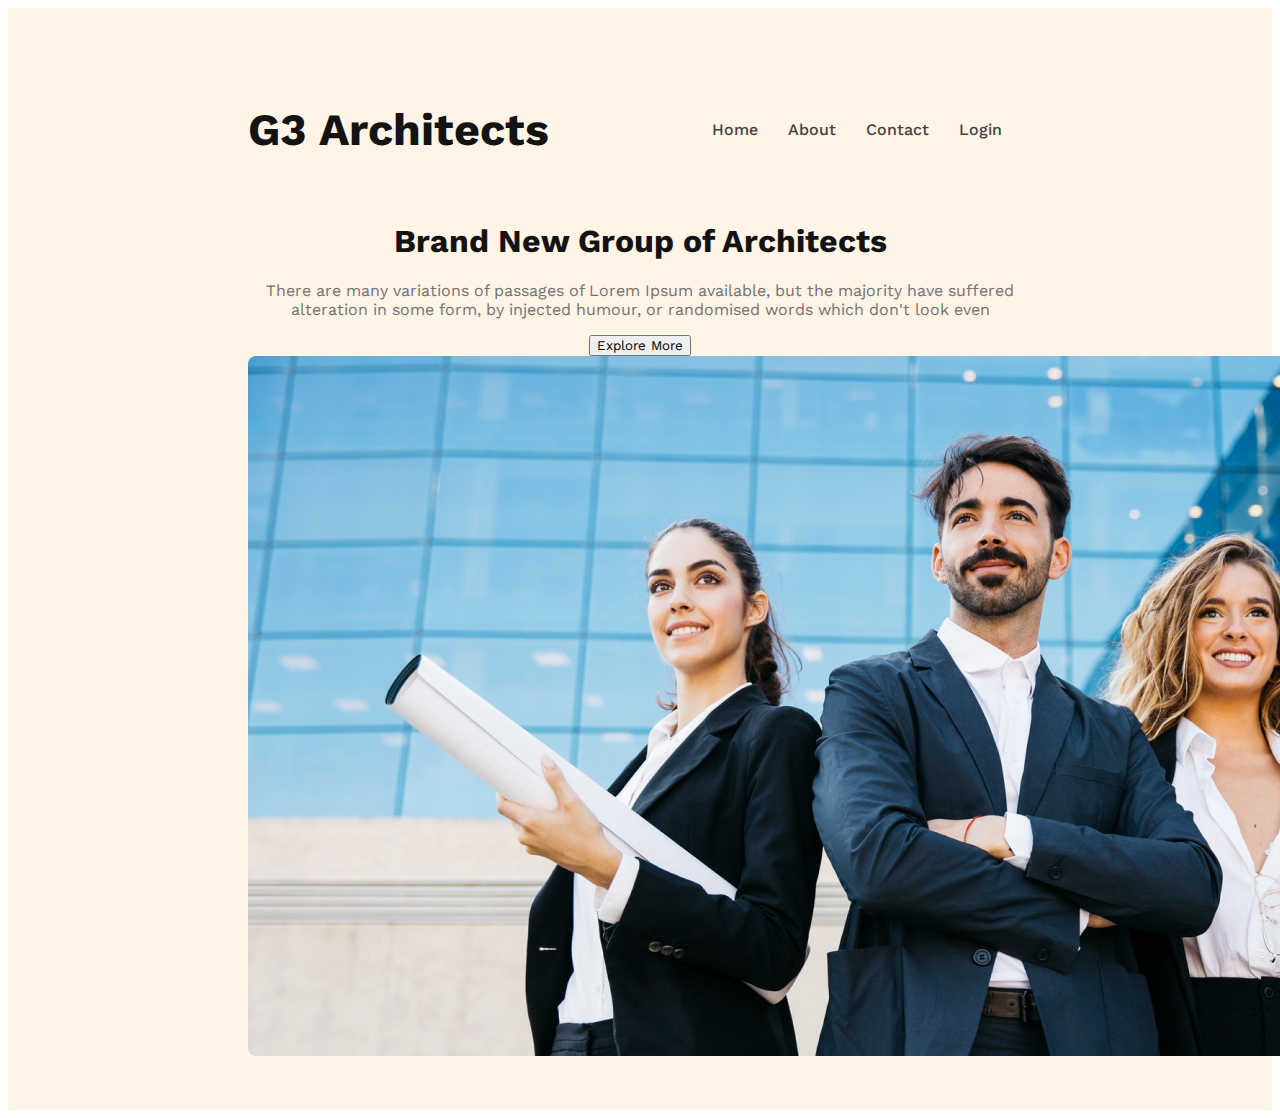
==== reponse.html @ 01027460 "banner section added" ====
<!DOCTYPE html>
<html lang="en">
<head>
    <meta charset="UTF-8">
    <meta name="viewport" content="width=device-width, initial-scale=1.0">
    <title>G3 Architects</title>
    <link rel="stylesheet" href="response.css">
</head>
<body>
    <header>
        <nav>
            <h3 class="nav-title" >G3 Architects</h3>
            <ul>
                <li><a href="">Home</a></li>
                <li><a href="">About</a></li>
                <li><a href="">Contact</a></li>
                <li><a href="">Login</a></li>
            </ul>
        </nav>
        <div class="banner">
            <div class="banner-content"><h1 class="banner-title" >Brand New Group of Architects</h1>
                <p class="banner-description">
                    There are many variations of passages of Lorem Ipsum available, but the majority have suffered alteration in some form, by injected humour, or randomised words which don't look even</p>
                    <button class="btn-praimary">Explore More</button>
            </div>
            <img src="images/banner.png" alt="">
        </div>
    </header>
    <main>

    </main>
    <footer>

    </footer>
</body>
</html>
---- response.css ----
@import url('https://fonts.googleapis.com/css2?family=Work+Sans:wght@400;600;800&display=swap');

*{
    font-family:'Work Sans', sans-serif;
}

/* header related */

header{
    background: rgba(255, 144, 14, 0.10);
    padding: 50px 240px;
}
nav{
    display: flex;
    justify-content: space-between;
    align-items: center;
}
.nav-title{
    font-size: 2.8rem;
    font-weight: 700;
    color: #131313;
}
nav > ul{
    display: flex;
}
nav li{
    list-style: none;
    margin-right: 30px;
    font-weight: 500;
    font-size: 1rem;
}
nav a{
    text-decoration: none;
    color: #424242;
}

/* banner styles */

.banner-content{
    max-width: 800px;
    text-align: center;
    margin: 0 auto;
}
.banner-title{
    font-size: 2rem;
    font-weight: 700;
    color: #131313;
}
.banner-description{
    color: #727272;
}
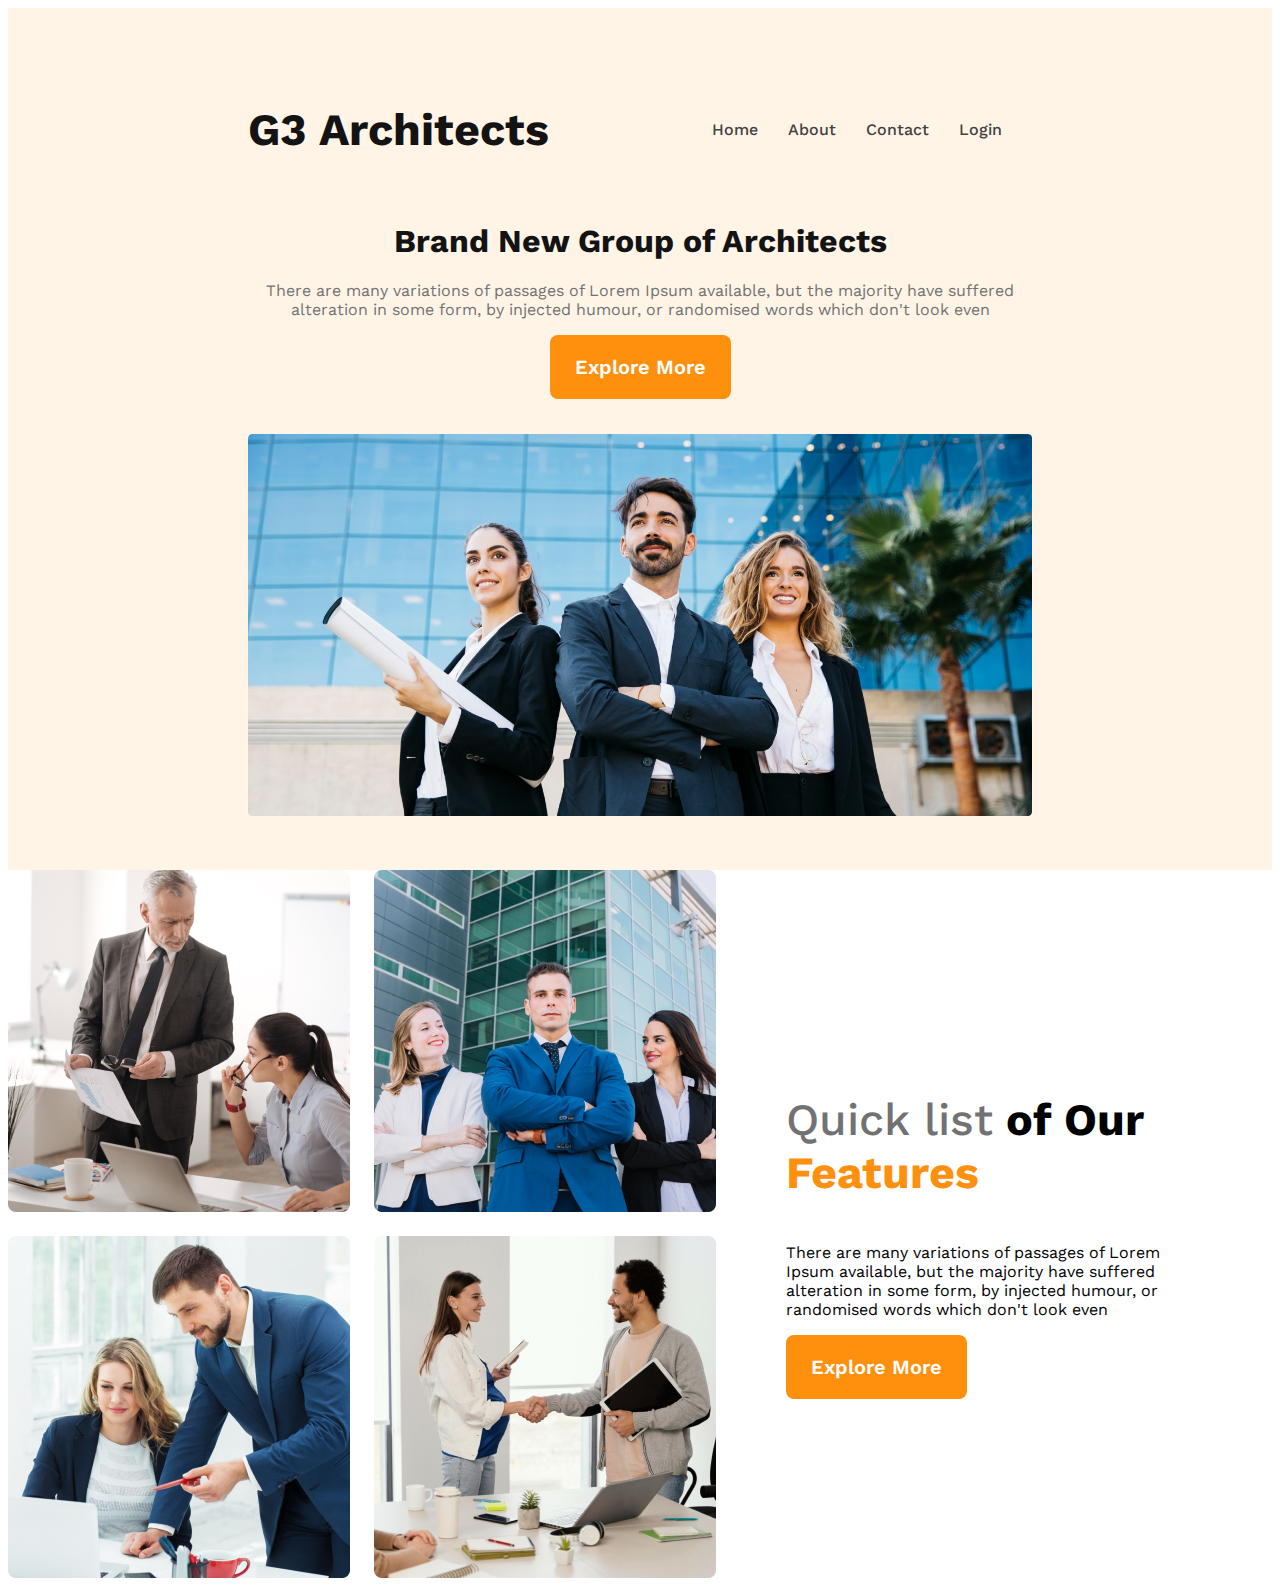
==== commit 6246d5d7: "feature section are added" ====
--- a/reponse.html
+++ b/reponse.html
@@ -27,7 +27,19 @@
         </div>
     </header>
     <main>
-
+        <section class="team-container" >
+            <div class="team-img-container" >
+                 <img src="images/team1.png" alt="">
+                 <img src="images/team2.png" alt="">
+                 <img src="images/team3.png" alt="">
+                 <img src="images/team4.png" alt="">
+            </div>
+            <div class="team-content" >
+                <h3 class="team-title" ><span class="quick">Quick list</span> <span>of Our</span> <span class="text-fet" >Features</span></h3>
+                <p class="team-description" >There are many variations of passages of Lorem Ipsum available, but the majority have suffered alteration in some form, by injected humour, or randomised words which don't look even</p>
+                <button class="btn-praimary" >Explore More</button>
+            </div>
+        </section>
     </main>
     <footer>
 
--- a/response.css
+++ b/response.css
@@ -2,6 +2,17 @@
 
 *{
     font-family:'Work Sans', sans-serif;
+}
+
+.btn-praimary{
+    border-radius: 8px;
+    color: #FFF;
+    font-size: 1.25rem;
+    font-weight: 600;
+    background: #FF900E;
+    padding: 20px 25px;
+    cursor: pointer;
+    border: 0;
 }
 
 /* header related */
@@ -48,4 +59,62 @@
 }
 .banner-description{
     color: #727272;
+}
+.banner img{
+    margin-top: 35px;
+    width: 100%;
+}
+
+@media screen and (max-width:576px) {
+    header{
+        padding: 20px;
+    }
+    nav{
+        flex-direction: column;
+    }
+}
+
+@media screen and (min-width: 576px;) and (max-width:960px) {
+    header{
+        padding: 50px;
+    }
+    nav{
+        flex-direction: column;
+    }
+}
+
+
+main{
+    max-width: 1440px;
+    margin: 0 auto;
+}
+
+.team-container{
+    display: flex;
+    align-items: center;
+}
+
+.team-img-container{
+    display: grid;
+    grid-template-columns: repeat(2, 1fr);
+    gap: 1.5rem;
+}
+
+.team-content{
+    padding-left: 70px;
+    padding-right: 70px;
+}
+
+.team-title{
+    font-size: 2.8rem;
+}
+
+.team-title .quick{
+    color: #727272;
+    font-weight: 500;
+}
+
+.text-fet{
+    color: #FF900E;
+    font-weight: 700;
 }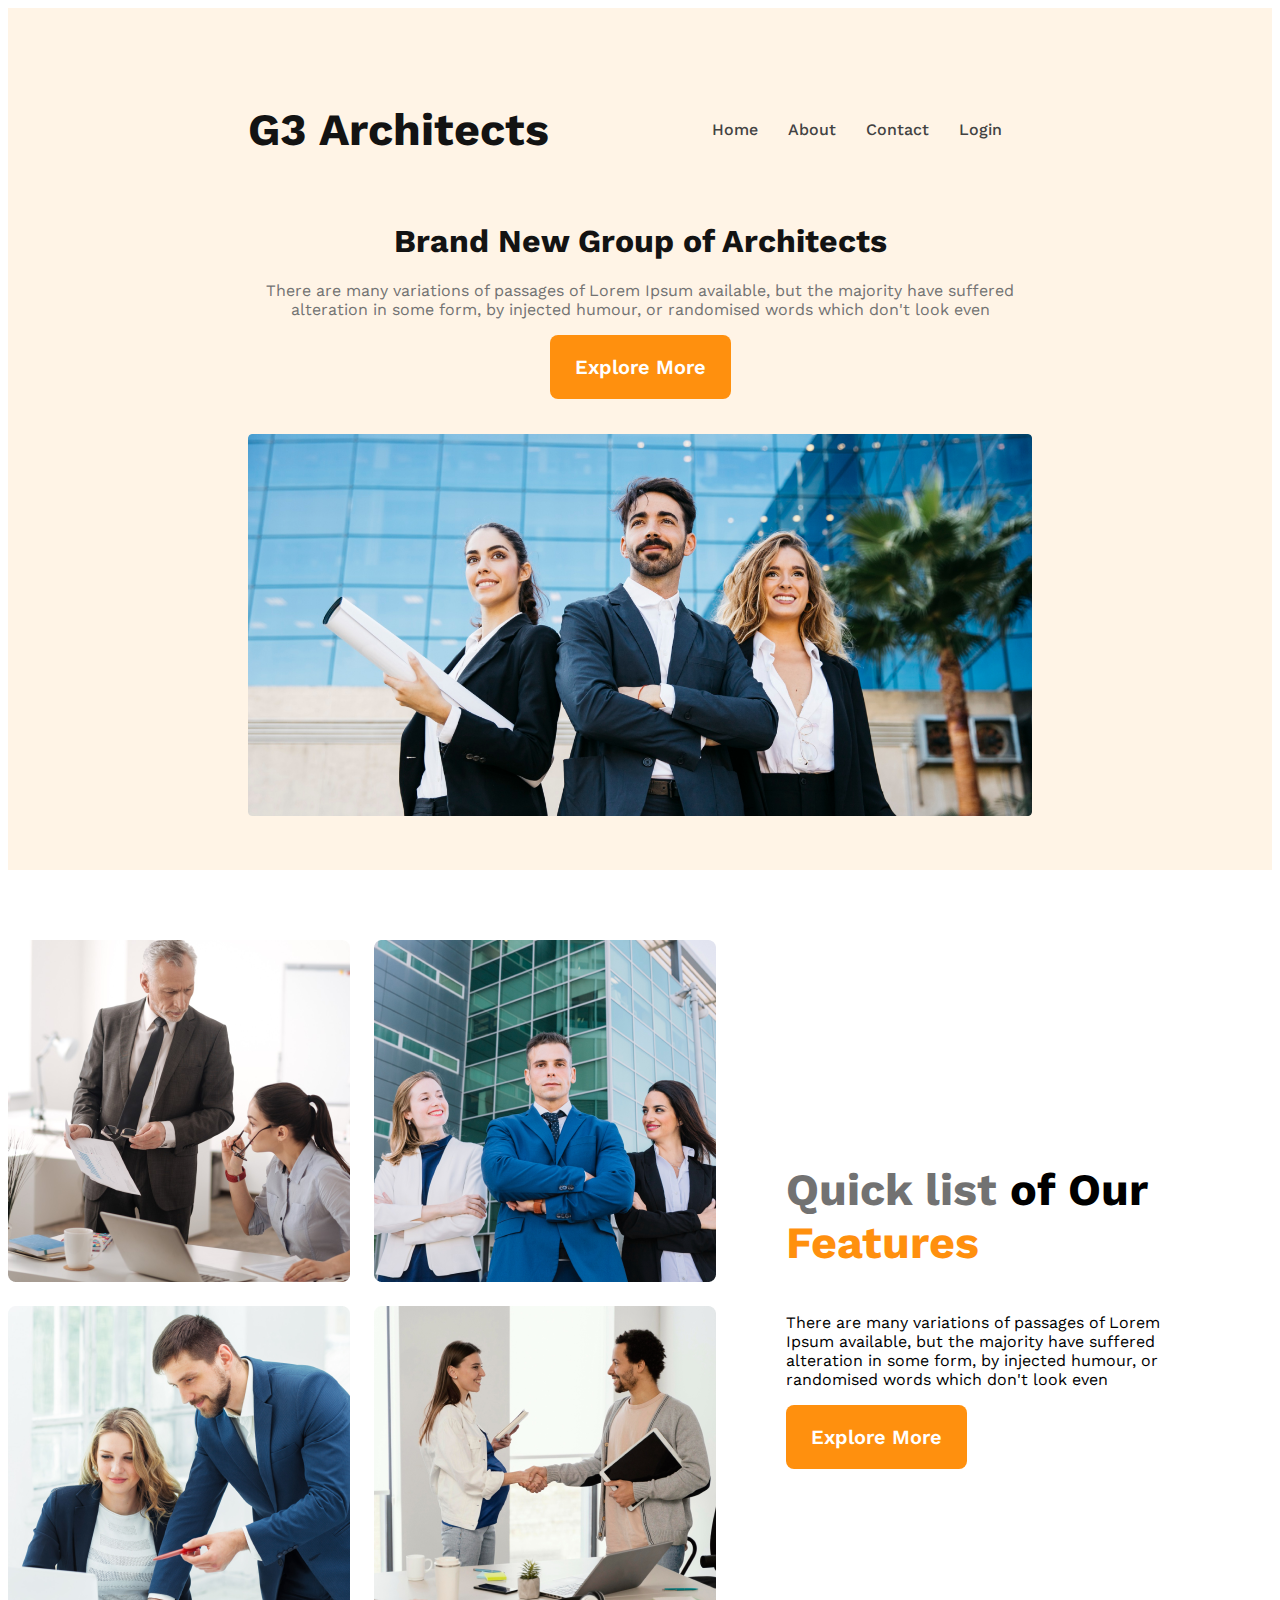
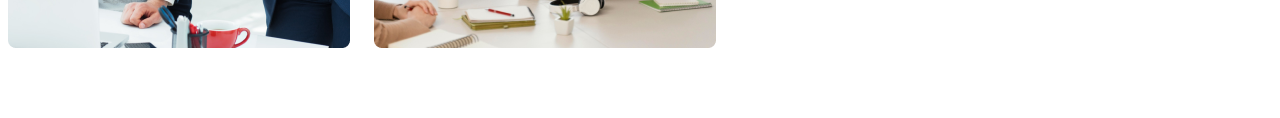
==== commit 3c21f743: "finished team section responsive" ====
--- a/reponse.html
+++ b/reponse.html
@@ -19,7 +19,7 @@
         </nav>
         <div class="banner">
             <div class="banner-content"><h1 class="banner-title" >Brand New Group of Architects</h1>
-                <p class="banner-description">
+                <p class="text-light">
                     There are many variations of passages of Lorem Ipsum available, but the majority have suffered alteration in some form, by injected humour, or randomised words which don't look even</p>
                     <button class="btn-praimary">Explore More</button>
             </div>
@@ -35,7 +35,7 @@
                  <img src="images/team4.png" alt="">
             </div>
             <div class="team-content" >
-                <h3 class="team-title" ><span class="quick">Quick list</span> <span>of Our</span> <span class="text-fet" >Features</span></h3>
+                <h3 class="team-title" ><span class="quick-list text-light">Quick list</span> <span>of Our</span> <span class="text-fet" >Features</span></h3>
                 <p class="team-description" >There are many variations of passages of Lorem Ipsum available, but the majority have suffered alteration in some form, by injected humour, or randomised words which don't look even</p>
                 <button class="btn-praimary" >Explore More</button>
             </div>
--- a/response.css
+++ b/response.css
@@ -13,6 +13,9 @@
     padding: 20px 25px;
     cursor: pointer;
     border: 0;
+}
+.text-light{
+    color: #727272;
 }
 
 /* header related */
@@ -57,36 +60,13 @@
     font-weight: 700;
     color: #131313;
 }
-.banner-description{
-    color: #727272;
-}
 .banner img{
     margin-top: 35px;
     width: 100%;
 }
-
-@media screen and (max-width:576px) {
-    header{
-        padding: 20px;
-    }
-    nav{
-        flex-direction: column;
-    }
-}
-
-@media screen and (min-width: 576px;) and (max-width:960px) {
-    header{
-        padding: 50px;
-    }
-    nav{
-        flex-direction: column;
-    }
-}
-
-
 main{
     max-width: 1440px;
-    margin: 0 auto;
+    margin: 70px auto;
 }
 
 .team-container{
@@ -110,11 +90,37 @@
 }
 
 .team-title .quick{
-    color: #727272;
     font-weight: 500;
 }
 
 .text-fet{
     color: #FF900E;
     font-weight: 700;
+}
+
+
+@media screen and (max-width:576px) {
+    header{
+        padding: 20px;
+    }
+    nav, .team-container
+    {
+        flex-direction: column;
+    }
+    .team-img-container{
+        grid-template-columns: 1fr;
+    }
+    .team-content{
+        padding-left: 20px;
+        padding-right: 20px;
+    }
+}
+
+@media screen and (min-width: 576px;) and (max-width:960px) {
+    header{
+        padding: 50px;
+    }
+    nav, .team-content{
+        flex-direction: column;
+    }
 }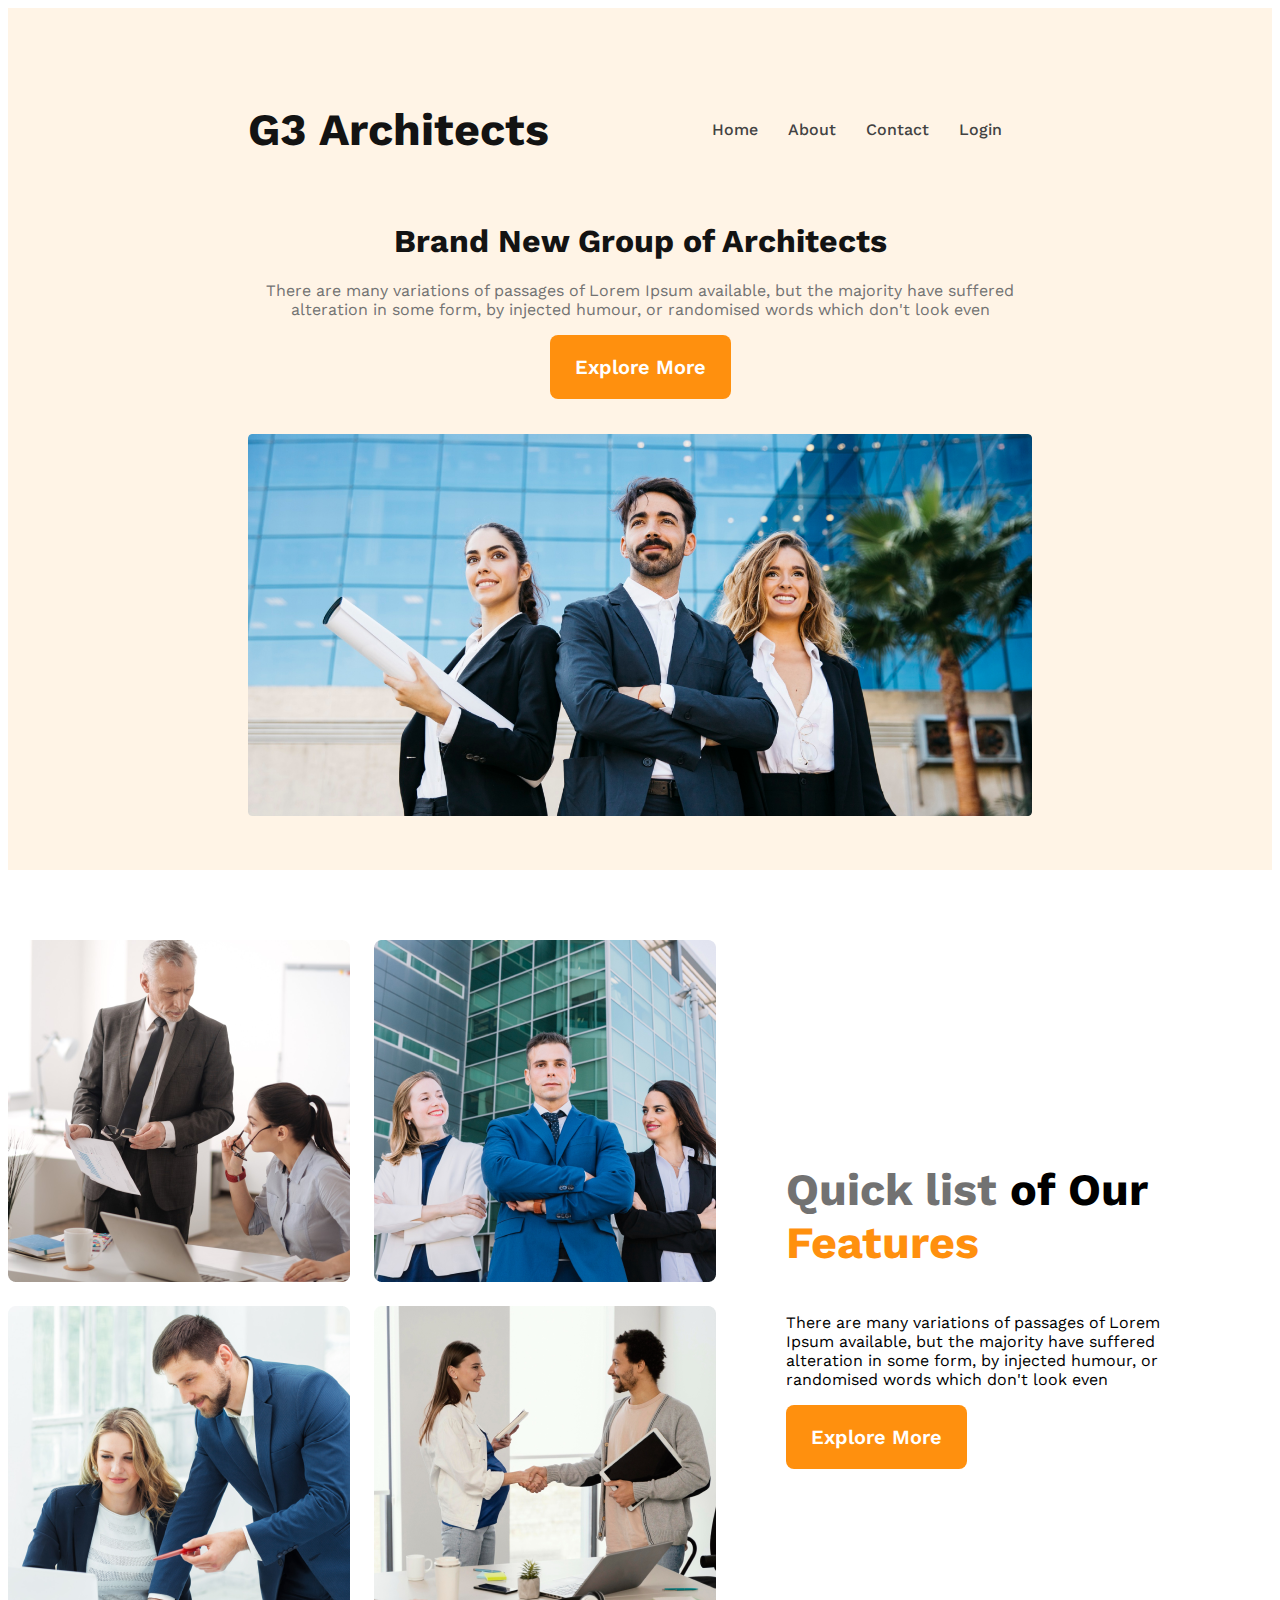
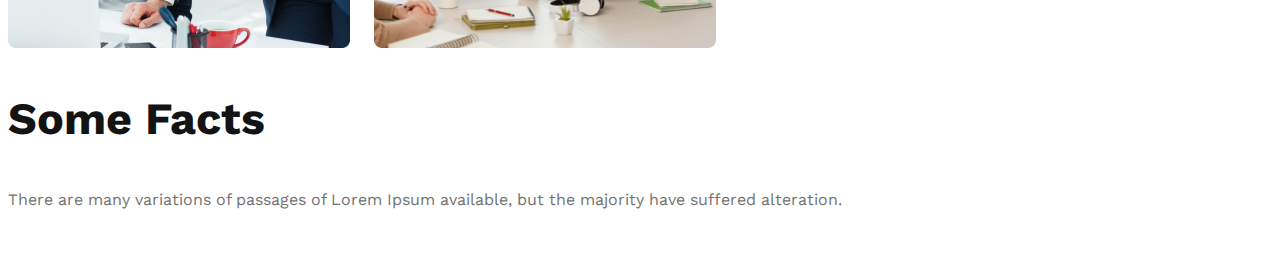
==== commit 432818ff: "started shared css" ====
--- a/reponse.html
+++ b/reponse.html
@@ -9,7 +9,7 @@
 <body>
     <header>
         <nav>
-            <h3 class="nav-title" >G3 Architects</h3>
+            <h3 class="section-title" >G3 Architects</h3>
             <ul>
                 <li><a href="">Home</a></li>
                 <li><a href="">About</a></li>
@@ -40,6 +40,16 @@
                 <button class="btn-praimary" >Explore More</button>
             </div>
         </section>
+
+        <section class="features">
+
+        </section>
+
+        <section class="facts">
+            <h3 class="section-title">Some Facts</h3>
+            <p class="text-light">There are many variations of passages of Lorem Ipsum available, but the majority have suffered alteration.</p>
+
+        </section>
     </main>
     <footer>
 
--- a/response.css
+++ b/response.css
@@ -18,6 +18,12 @@
     color: #727272;
 }
 
+.section-title{
+    font-size: 2.8rem;
+    font-weight: 700;
+    color: #131313;
+}
+
 /* header related */
 
 header{
@@ -28,11 +34,6 @@
     display: flex;
     justify-content: space-between;
     align-items: center;
-}
-.nav-title{
-    font-size: 2.8rem;
-    font-weight: 700;
-    color: #131313;
 }
 nav > ul{
     display: flex;
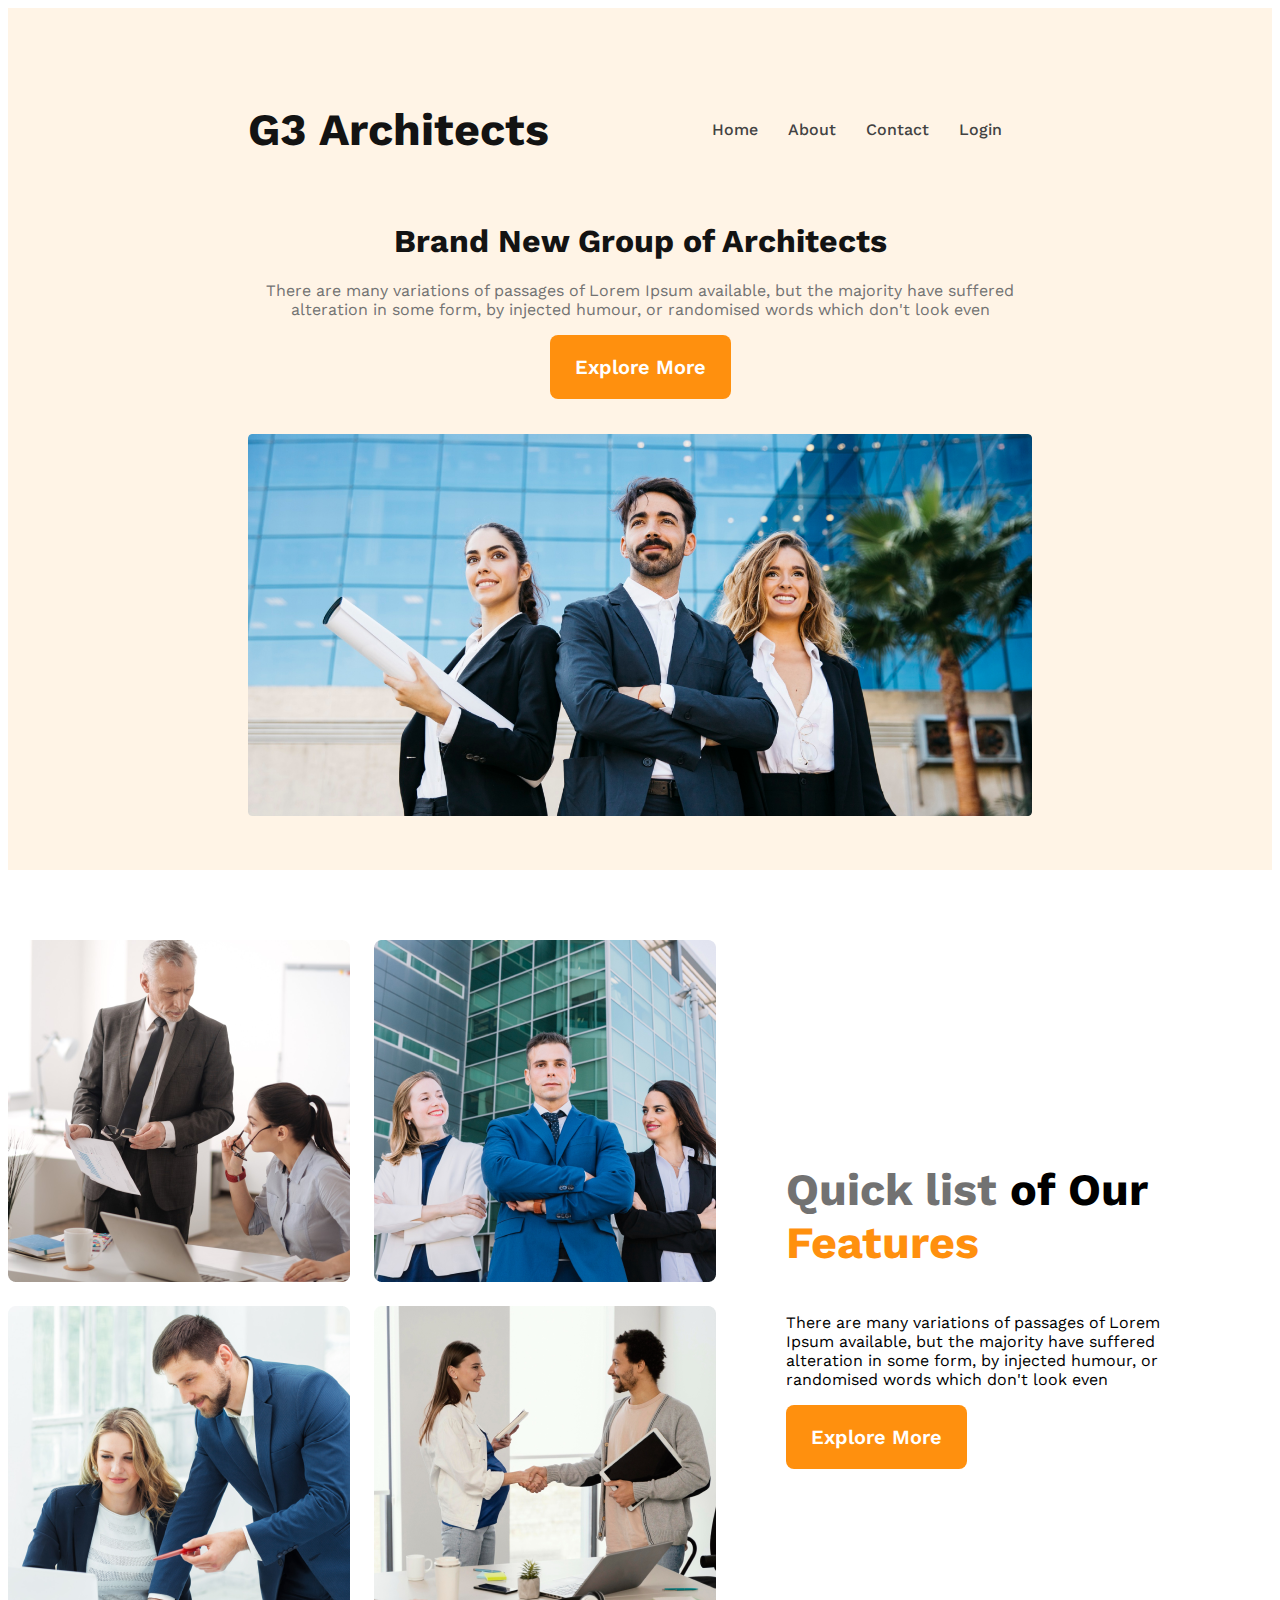
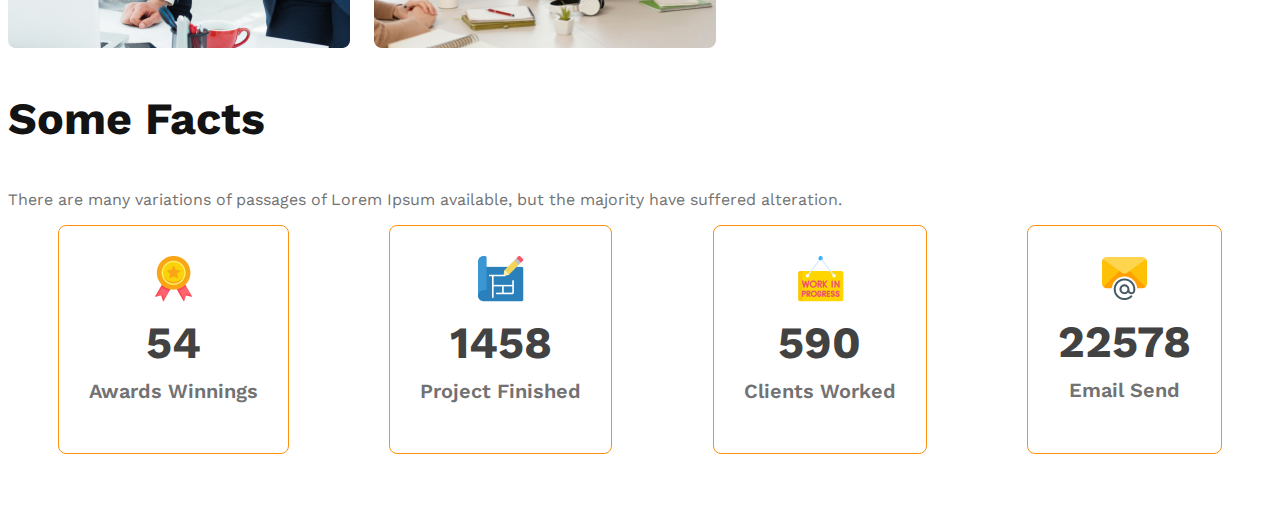
==== commit e11d4e8d: "fact content are finshed" ====
--- a/reponse.html
+++ b/reponse.html
@@ -48,7 +48,28 @@
         <section class="facts">
             <h3 class="section-title">Some Facts</h3>
             <p class="text-light">There are many variations of passages of Lorem Ipsum available, but the majority have suffered alteration.</p>
-
+            <div class="facts-card-container">
+                <div class="card">
+                    <img src="images/icons/ribon.png" alt="">
+                    <h2 class="card-stats">54</h2>
+                    <p class="card-title text-light">Awards Winnings</p>
+                </div>
+                <div class="card">
+                    <img src="images/icons/projects.png" alt="">
+                    <h2 class="card-stats">1458</h2>
+                    <p class="card-title text-light">Project Finished</p>
+                </div>
+                <div class="card">
+                    <img src="images/icons/customers.png" alt="">
+                    <h2 class="card-stats">590</h2>
+                    <p class="card-title text-light">Clients Worked</p>
+                </div>
+                <div class="card">
+                    <img src="images/icons/email.png" alt="">
+                    <h2 class="card-stats">22578</h2>
+                    <p class="card-title text-light">Email Send</p>
+                </div>
+            </div>
         </section>
     </main>
     <footer>
--- a/response.css
+++ b/response.css
@@ -98,7 +98,28 @@
     color: #FF900E;
     font-weight: 700;
 }
+.facts-card-container{
+    display: flex;
+    justify-content: space-around;
+}
+.facts-card-container .card{
+    border-radius: 8px;
+    border: 1px solid #FF900E;
+    text-align: center;
+    padding: 30px;
+}
+.facts-card-container .card-title{
+    font-weight: 600;
+    font-size: 1.25rem;
+    margin-top: 5px;
+}
 
+.facts-card-container .card-stats{
+    font-size: 2.8rem;
+    color: #424242;
+    margin-top: 10px;
+    margin-bottom: 10px;
+}
 
 @media screen and (max-width:576px) {
     header{
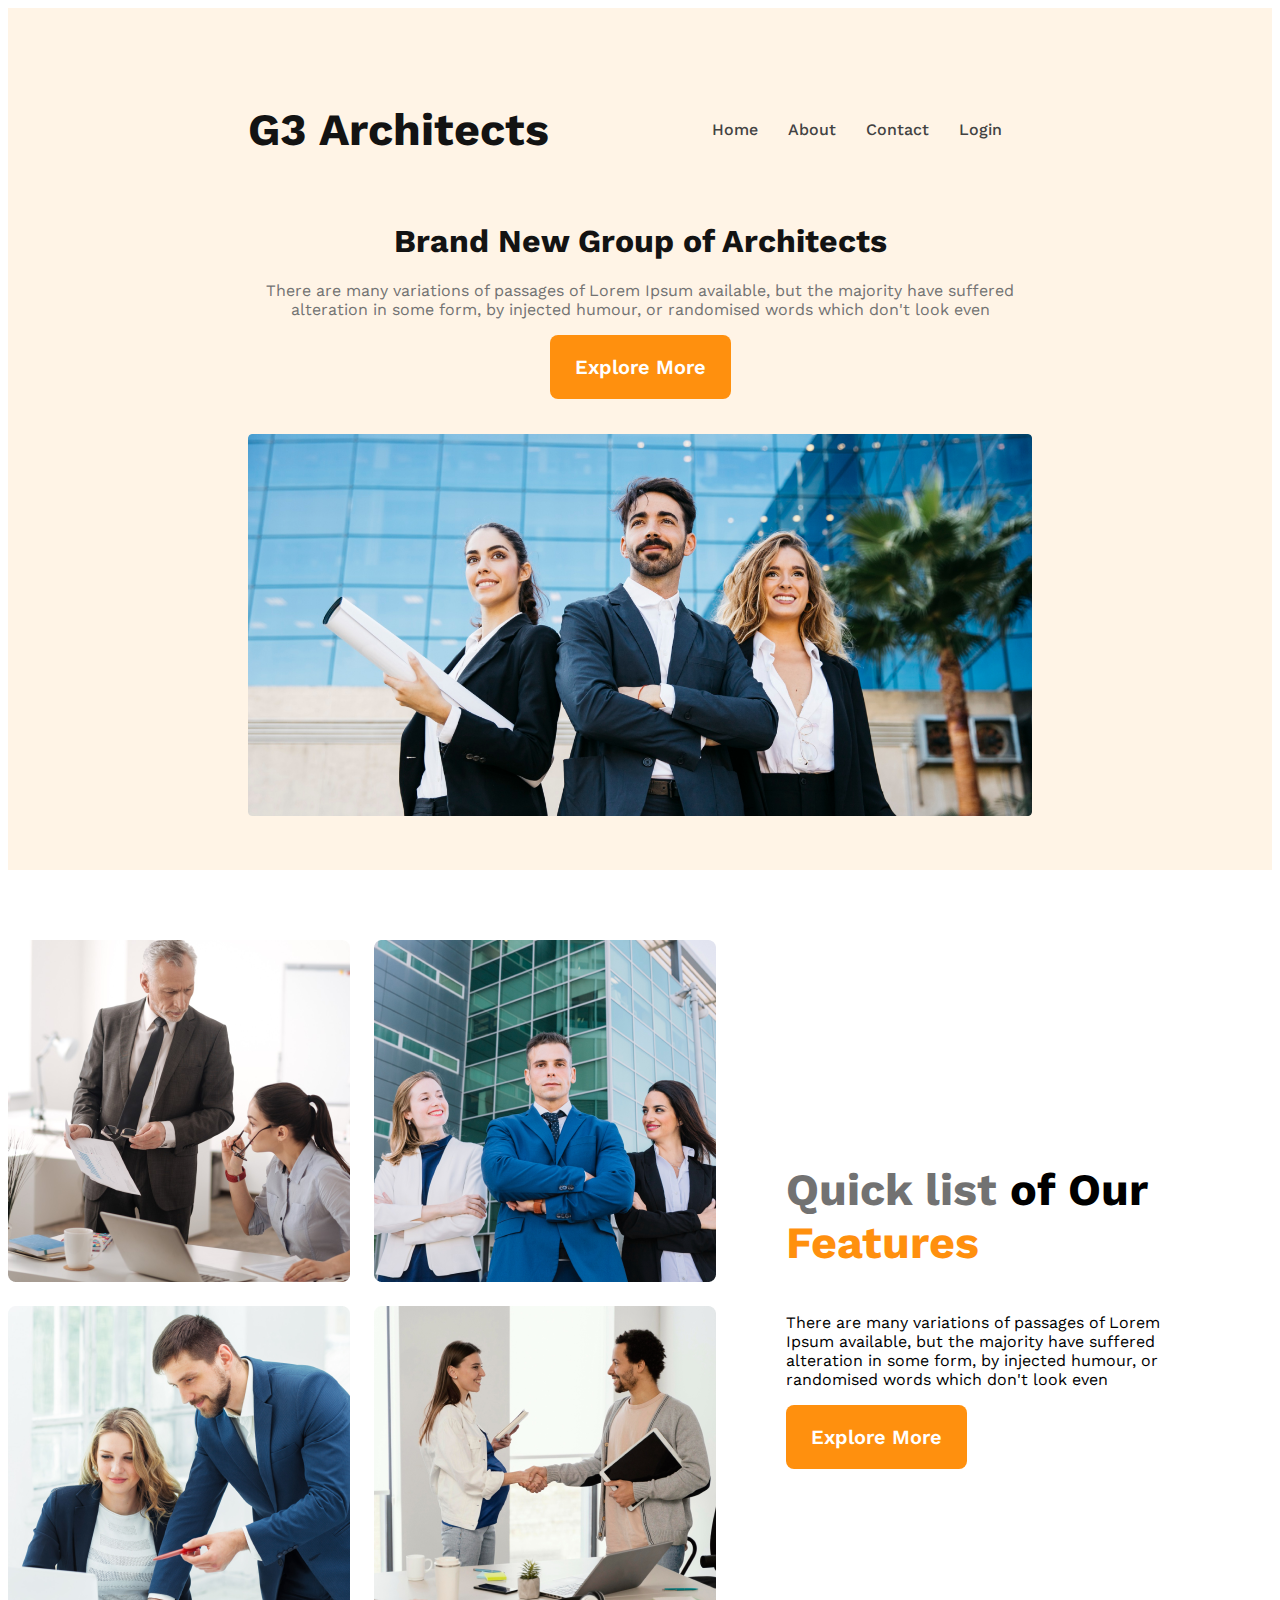
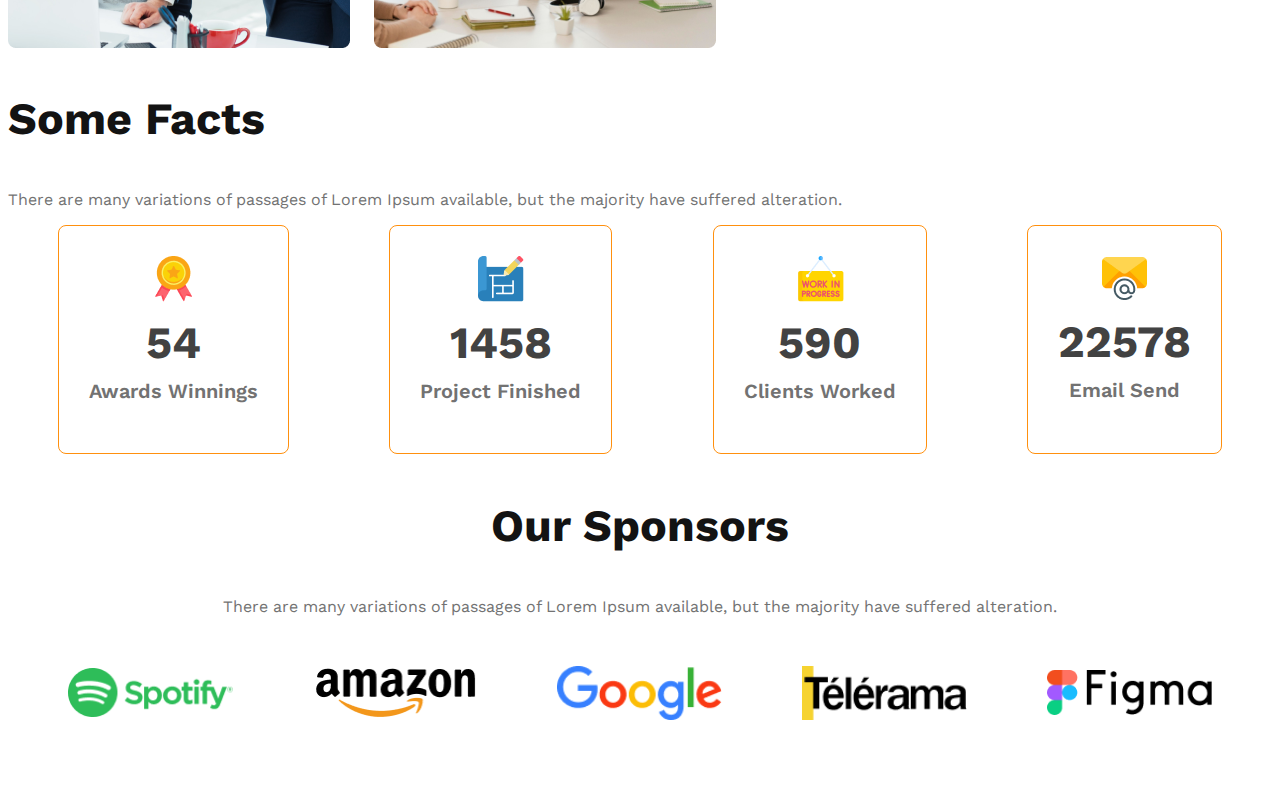
==== commit b304882d: "added sponsors section" ====
--- a/reponse.html
+++ b/reponse.html
@@ -71,6 +71,18 @@
                 </div>
             </div>
         </section>
+
+        <section class="sponsors">
+            <h3 class="section-title">Our Sponsors</h3>
+            <p class="text-light">There are many variations of passages of Lorem Ipsum available, but the majority have suffered alteration.</p>
+            <div class="sponsors-img-container">
+                <img src="images/sponsors/spotify.png" alt="">
+                <img src="images/sponsors/amazon.png" alt="">
+                <img src="images/sponsors/google.png" alt="">
+                <img src="images/sponsors/telerama.png" alt="">
+                <img src="images/sponsors/figma.png" alt="">
+            </div>
+        </section>
     </main>
     <footer>
 
--- a/response.css
+++ b/response.css
@@ -121,20 +121,42 @@
     margin-bottom: 10px;
 }
 
+
+.sponsors{
+    text-align: center;
+}
+
+.sponsors-img-container{
+    margin-top: 50px;
+    display: flex;
+    justify-content: space-evenly;
+    align-items: center;
+    gap: 20px;
+}
+.sponsors-img-container img{
+    width: 165px;
+}
+
 @media screen and (max-width:576px) {
     header{
         padding: 20px;
     }
-    nav, .team-container
+    nav,
+     .team-container,
+     .facts-card-container,
+     .sponsors-img-container
     {
         flex-direction: column;
     }
     .team-img-container{
         grid-template-columns: 1fr;
     }
-    .team-content{
+    .team-content, .facts-card-container{
         padding-left: 20px;
         padding-right: 20px;
+    }
+    .facts-card-container{
+        gap: 20px;
     }
 }
 
@@ -142,7 +164,9 @@
     header{
         padding: 50px;
     }
-    nav, .team-content{
+    nav, .team-content,
+    .sponsors-img-container
+    {
         flex-direction: column;
     }
 }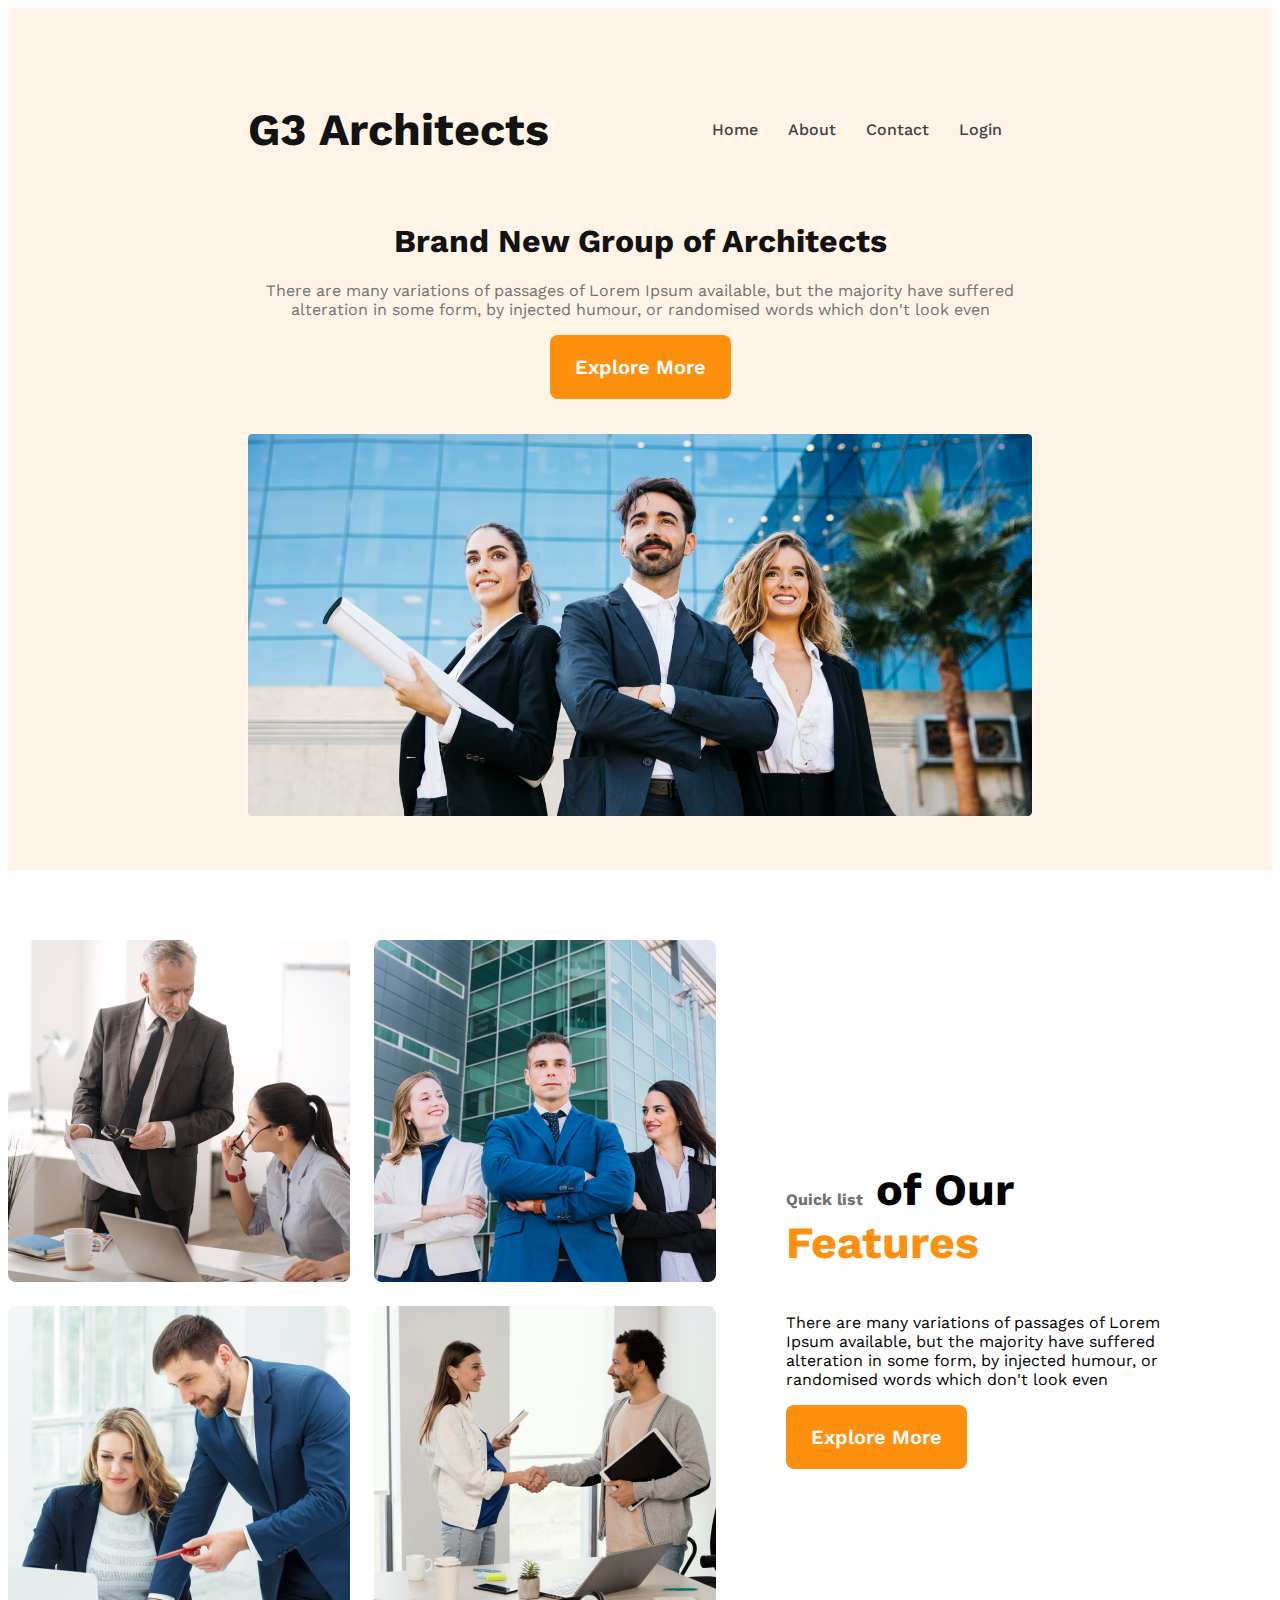
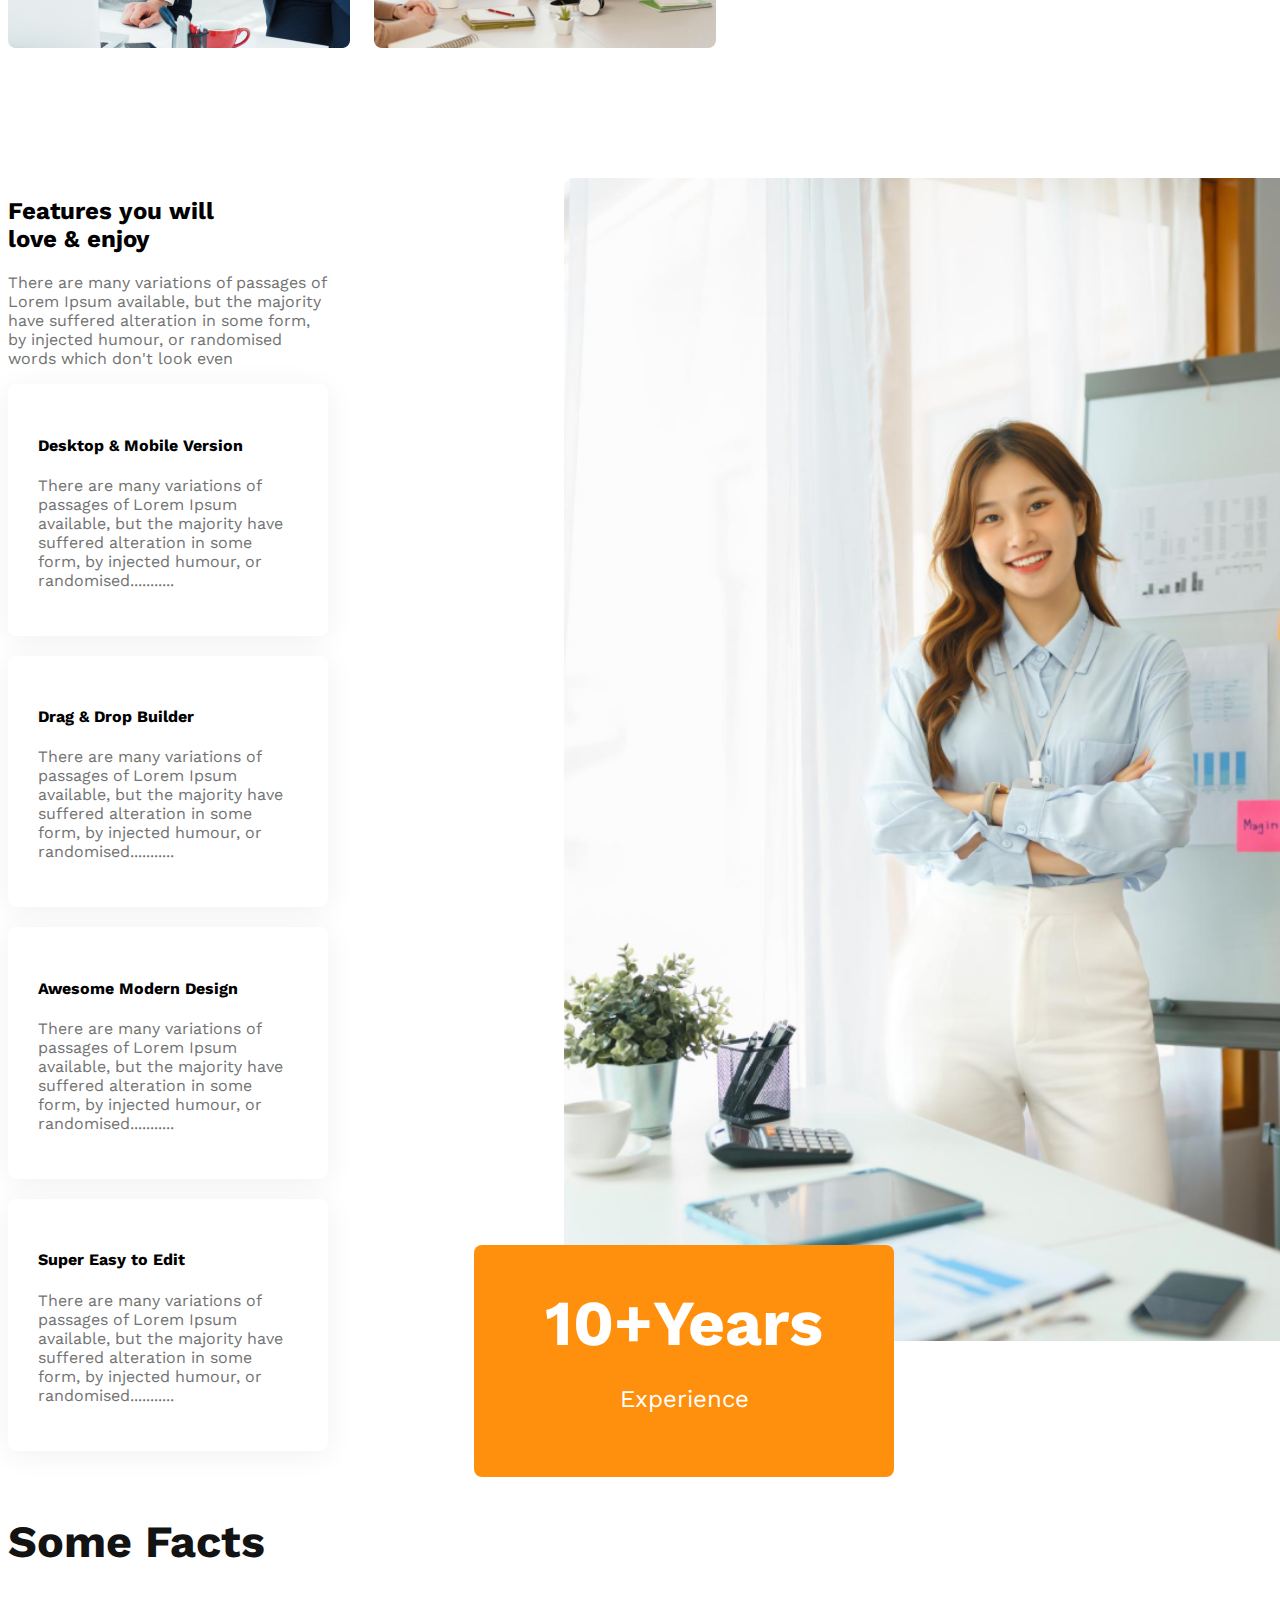
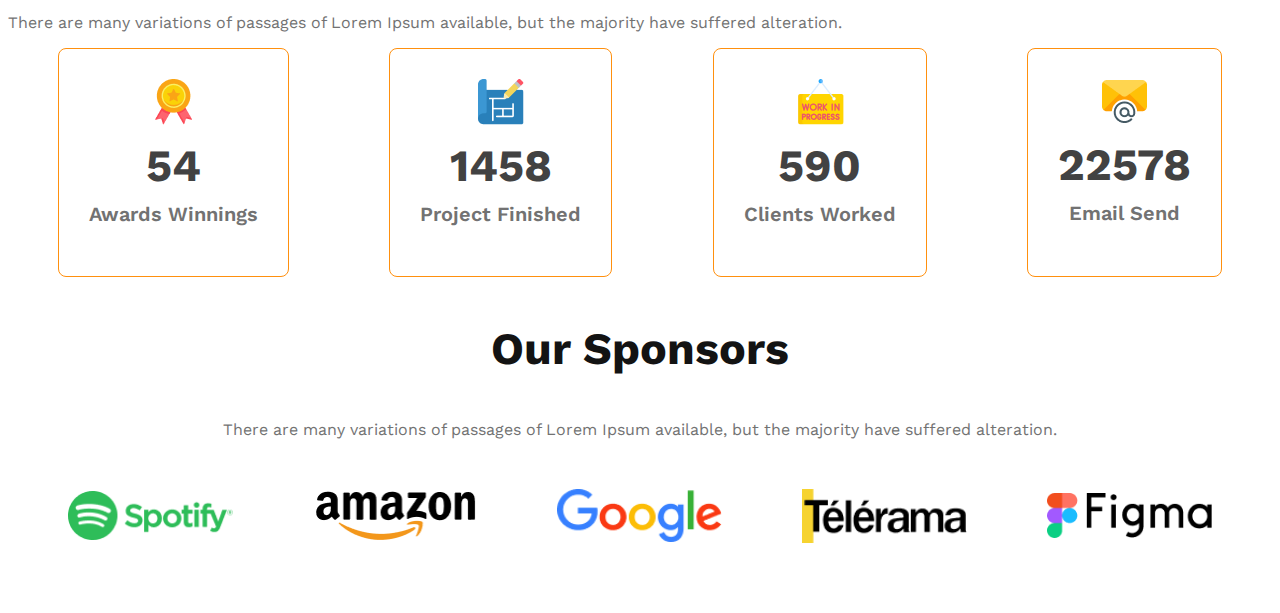
==== commit 5844991e: "make the features section responsive" ====
--- a/reponse.html
+++ b/reponse.html
@@ -42,7 +42,35 @@
         </section>
 
         <section class="features">
-
+            <div class="feature-section">
+                <h2 class="title">Features you will <br>love & enjoy</h2>
+                <p class="text-light">There are many variations of passages of Lorem Ipsum available, but the majority have suffered alteration in some form, by injected humour, or randomised words which don't look even</p>
+                <div class="card">
+                    <h4>Desktop & Mobile Version</h4>
+                    <p class="text-light">There are many variations of passages of Lorem Ipsum available, but the majority have suffered alteration in some form, by injected humour, or randomised...........</p>
+                </div>
+                <div class="card">
+                    <h4>Drag & Drop Builder</h4>
+                    <p class="text-light">There are many variations of passages of Lorem Ipsum available, but the majority have suffered alteration in some form, by injected humour, or randomised...........</p>
+                </div>
+                <div class="card">
+                    <h4>Awesome Modern Design</h4>
+                    <p class="text-light">There are many variations of passages of Lorem Ipsum available, but the majority have suffered alteration in some form, by injected humour, or randomised...........</p>
+                </div>
+                <div class="card">
+                    <h4>Super Easy to Edit</h4>
+                    <p class="text-light">There are many variations of passages of Lorem Ipsum available, but the majority have suffered alteration in some form, by injected humour, or randomised...........</p>
+                </div>
+            </div>
+            
+            </div>
+            <div class="feature-img">
+                <img src="images/architect.png" alt="">
+                <div class="ten-years-badge">
+                    <h2>10+Years</h2>
+                    <p>Experience</p>
+                </div>
+            </div>
         </section>
 
         <section class="facts">
--- a/response.css
+++ b/response.css
@@ -16,6 +16,7 @@
 }
 .text-light{
     color: #727272;
+    font-size: 16px;
 }
 
 .section-title{
@@ -94,6 +95,45 @@
     font-weight: 500;
 }
 
+.features{
+    margin-top: 130px;
+    display: flex;
+    gap: 146px;
+}
+.features.title{
+    border-left: 5px solid #FF900E;
+    padding-left: 20px;
+}
+.feature-section .card{
+    padding: 30px;
+    margin-bottom: 20px;
+    border-radius: 8px;
+    background: #FFF;
+    box-shadow: 0px 4px 30px 0px rgba(0, 0, 0, 0.06);
+}
+
+.feature-img img{
+    height: 90%;
+    margin-left: 90px;
+}
+.ten-years-badge{
+    border-radius: 8px;
+    background: #FF900E;
+    color: #FFFFFF;
+    width: 340px;
+    padding: 40px;
+    text-align: center;
+    position: relative;
+    bottom: 100px;
+}
+
+.ten-years-badge h2{
+    font-size: 4rem;
+    margin: 0;
+}
+.ten-years-badge p{
+    font-size: 1.5rem;
+}
 .text-fet{
     color: #FF900E;
     font-weight: 700;
@@ -143,11 +183,22 @@
     }
     nav,
      .team-container,
+     .features,
      .facts-card-container,
      .sponsors-img-container
     {
         flex-direction: column;
     }
+
+    .feature-img img{
+        width: 100%;
+        margin-left: 0;
+    }
+
+    .ten-years-badge{
+        position: static;
+        max-width: 300px;
+    }
     .team-img-container{
         grid-template-columns: 1fr;
     }
@@ -164,7 +215,9 @@
     header{
         padding: 50px;
     }
-    nav, .team-content,
+    nav, 
+    .features,
+    .team-content,
     .sponsors-img-container
     {
         flex-direction: column;
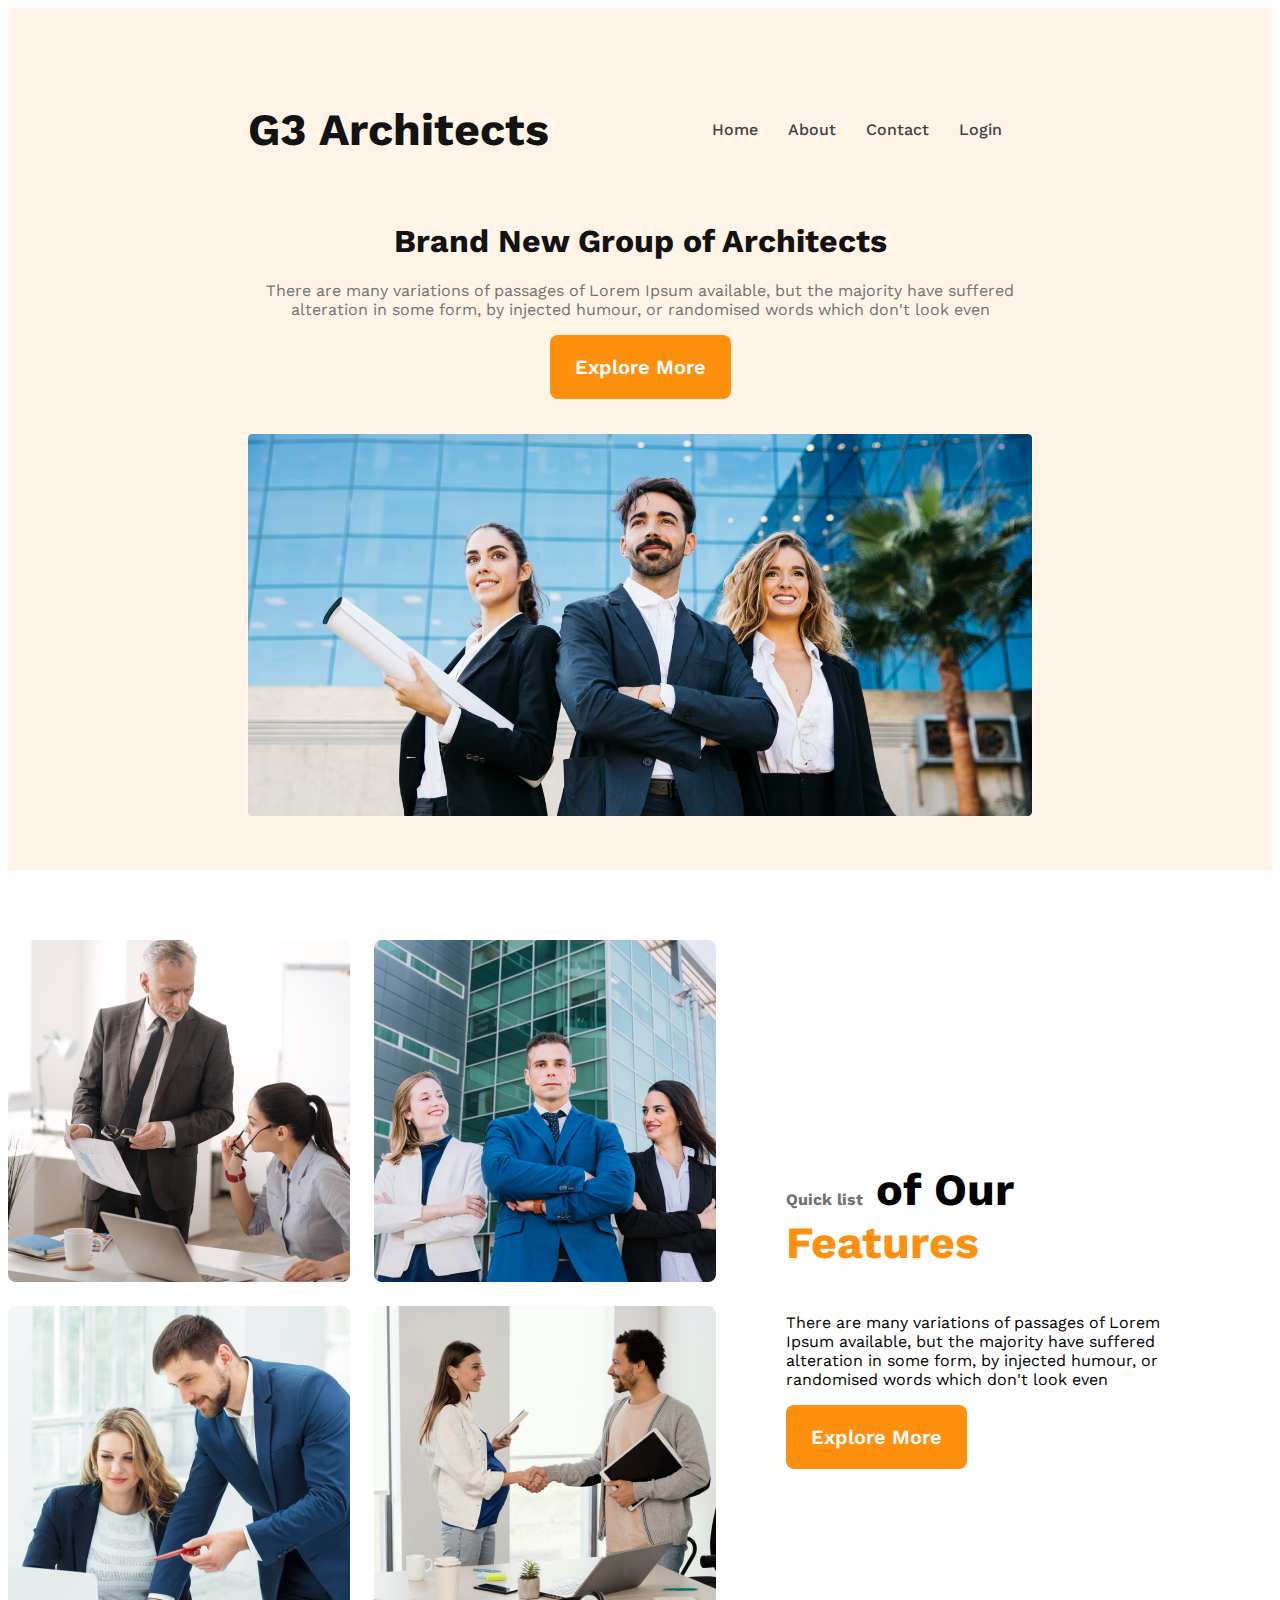
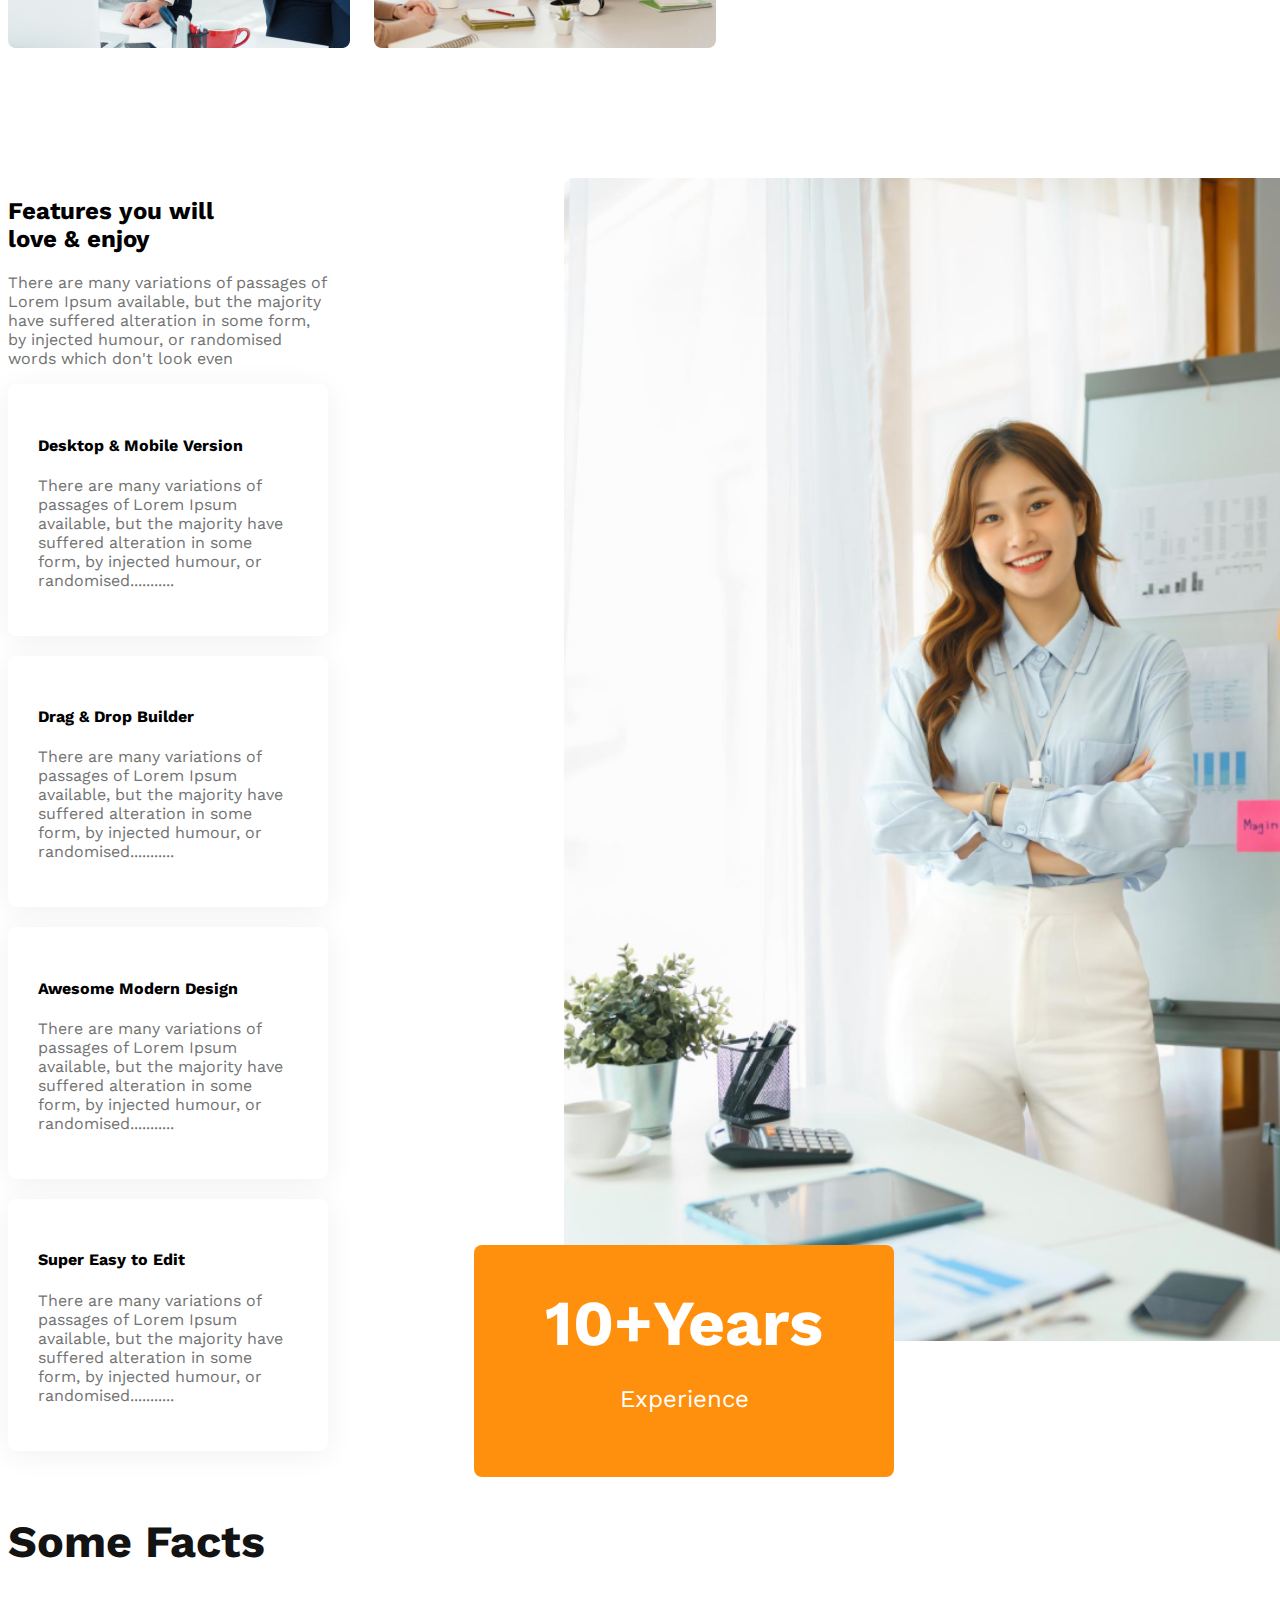
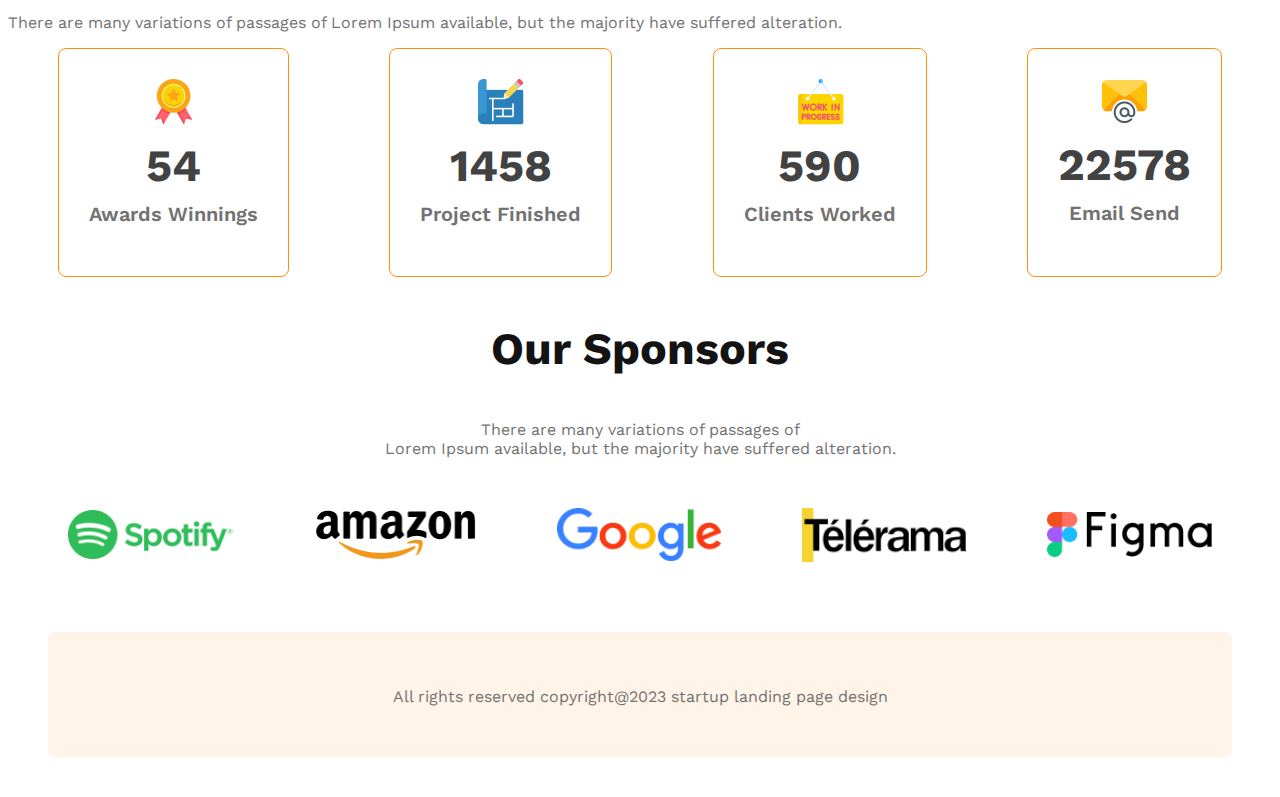
==== commit 97b751e0: "footer section added" ====
--- a/reponse.html
+++ b/reponse.html
@@ -102,7 +102,7 @@
 
         <section class="sponsors">
             <h3 class="section-title">Our Sponsors</h3>
-            <p class="text-light">There are many variations of passages of Lorem Ipsum available, but the majority have suffered alteration.</p>
+            <p class="text-light">There are many variations of passages of <br>Lorem Ipsum available, but the majority have suffered alteration.</p>
             <div class="sponsors-img-container">
                 <img src="images/sponsors/spotify.png" alt="">
                 <img src="images/sponsors/amazon.png" alt="">
@@ -112,8 +112,10 @@
             </div>
         </section>
     </main>
-    <footer>
-
+    <footer class="footer-section">
+        <div class="fotter-content">
+            <p class="text-light">All rights reserved copyright@2023 startup landing page design</p>
+        </div>
     </footer>
 </body>
 </html>--- a/response.css
+++ b/response.css
@@ -177,6 +177,18 @@
     width: 165px;
 }
 
+.footer-section {
+    display: flex;
+    justify-content: center;
+    align-items: center;
+    border-radius: 8px;
+    background: #FFF4E7;
+    padding-top: 39px;
+    padding-bottom: 35px;
+    margin: 40px;
+}
+
+
 @media screen and (max-width:576px) {
     header{
         padding: 20px;
